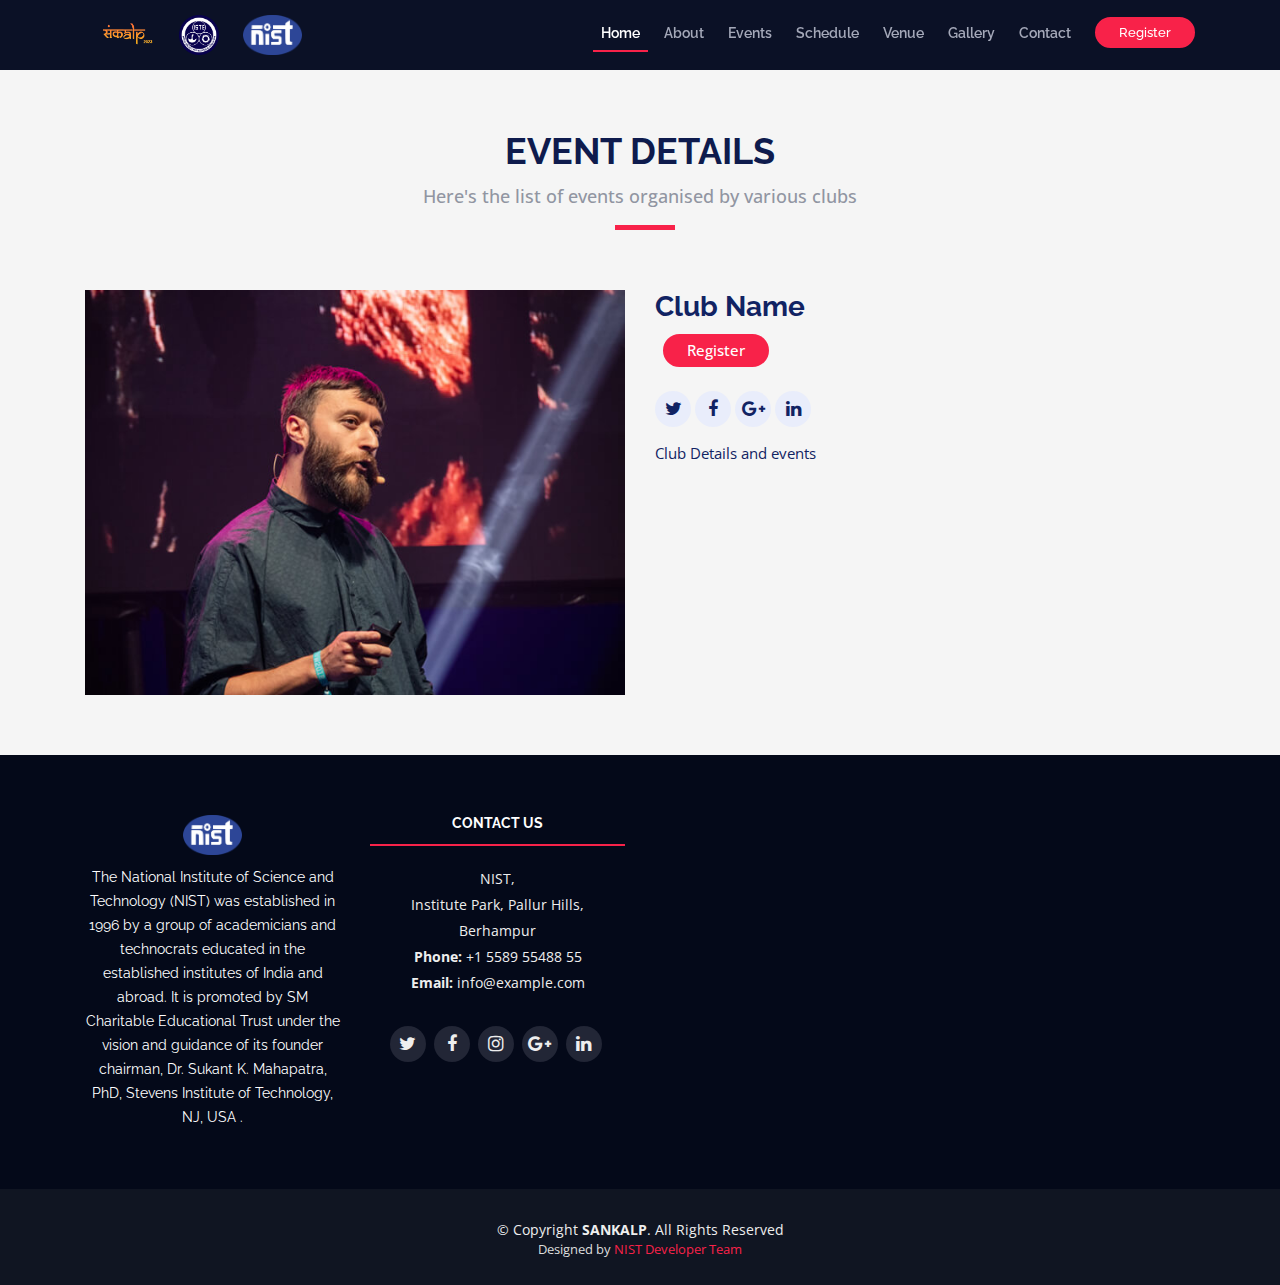
==== event-details.html @ ce823b12 "initial" ====
<!DOCTYPE html>
<html lang="en">

<head>
  <meta charset="utf-8">
  <title>SANKALP 2K23</title>
  <meta content="width=device-width, initial-scale=1.0" name="viewport">
  <meta content="" name="keywords">
  <meta content="" name="description">

  <!-- Favicons -->
  <link href="img/SANKALP.png" rel="icon">
  <link href="img/apple-touch-icon.png" rel="apple-touch-icon">

  <!-- Google Fonts -->
  <link href="https://fonts.googleapis.com/css?family=Open+Sans:300,300i,400,400i,700,700i|Raleway:300,400,500,700,800" rel="stylesheet">

  <!-- Bootstrap CSS File -->
  <link href="lib/bootstrap/css/bootstrap.min.css" rel="stylesheet">

  <!-- Libraries CSS Files -->
  <link href="lib/font-awesome/css/font-awesome.min.css" rel="stylesheet">
  <link href="lib/animate/animate.min.css" rel="stylesheet">
  <link href="lib/venobox/venobox.css" rel="stylesheet">
  <link href="lib/owlcarousel/assets/owl.carousel.min.css" rel="stylesheet">

  <!-- Main Stylesheet File -->
  <link href="css/style.css" rel="stylesheet">

  <!-- =======================================================
    Theme Name: TheEvent
    Theme URL: https://bootstrapmade.com/theevent-conference-event-bootstrap-template/
    Author: BootstrapMade.com
    License: https://bootstrapmade.com/license/
  ======================================================= -->
</head>

<body>

  <!--==========================
    Header
  ============================-->
  <header id="header" class="header-fixed">
    <div class="container">

      <div id="logo" class="pull-left">
        <!-- Uncomment below if you prefer to use a text logo -->
        <!-- <h1><a href="#main">C<span>o</span>nf</a></h1>-->
        <a href="#intro" class="scrollto"><img src="img/SANKALP.png" alt="" title=""></a>
        <a href="#intro" class="scrollto"><img src="img/ISTE.png" alt="" title=""></a>
        <a href="#intro" class="scrollto"><img src="img/logo.png" alt="" title=""></a>
      </div>

      <nav id="nav-menu-container">
        <ul class="nav-menu">
          <li class="menu-active"><a href="index.html">Home</a></li>
          <li><a href="index.html#about">About</a></li>
          <li><a href="event-details.html">Events</a></li>
          <li><a href="index.html#schedule">Schedule</a></li>
          <li><a href="index.html#venue">Venue</a></li>
          <li><a href="index.html#gallery">Gallery</a></li>
          <li><a href="index.html#committee">Contact</a></li>
          <li class="buy-tickets"><a href="index.html#buy-tickets">Register</a></li>
        </ul>
      </nav><!-- #nav-menu-container -->
    </div>
  </header><!-- #header -->

  <main id="main" class="main-page">

    <!--==========================
      Speaker Details Section
    ============================-->
    <section id="speakers-details" class="wow fadeIn">
      <div class="container">
        <div class="section-header">
          <h2>Event Details</h2>
          <p>Here's the list of events organised by various clubs</p>
        </div>

        <div class="row">
          <div class="col-md-6">
            <img src="img/speakers/1.jpg" alt="Speaker 1" class="img-fluid">
          </div>

          <div class="col-md-6">
            <div class="details">
              <h2>Club Name</h2>
              <div class='register'><a href=""></a>Register</a></div><br>
              <div class="social">
                <a href=""><i class="fa fa-twitter"></i></a>
                <a href=""><i class="fa fa-facebook"></i></a>
                <a href=""><i class="fa fa-google-plus"></i></a>
                <a href=""><i class="fa fa-linkedin"></i></a>
              </div>
              <p>Club Details and events</p>
            </div>
          </div>
          
        </div>
      </div>

    </section>

  </main>


  <!--==========================
    Footer
  ============================-->
  <footer id="footer">
    <div class="footer-top text-center">
      <div class="container text-center">
        <div class="row">

          <div class="col-lg-3 col-md-6 footer-info">
            <img src="img/logo.png" alt="TheEvenet">
            <p>The National Institute of Science and Technology (NIST) was established in 1996 by a group of academicians and technocrats educated in the established institutes of India and abroad. It is promoted by SM Charitable Educational Trust under the vision and guidance of its founder chairman, Dr. Sukant K. Mahapatra, PhD, Stevens Institute of Technology, NJ, USA .</p>
          </div>




          <div class="col-lg-3 col-md-6 footer-contact">
            <h4>Contact Us</h4>
            <p>
              NIST, <br>
              Institute Park, Pallur Hills, <br>
              Berhampur<br>
              <strong>Phone:</strong> +1 5589 55488 55<br>
              <strong>Email:</strong> info@example.com<br>
            </p>

            <div class="social-links">
              <a href="#" class="twitter"><i class="fa fa-twitter"></i></a>
              <a href="#" class="facebook"><i class="fa fa-facebook"></i></a>
              <a href="#" class="instagram"><i class="fa fa-instagram"></i></a>
              <a href="#" class="google-plus"><i class="fa fa-google-plus"></i></a>
              <a href="#" class="linkedin"><i class="fa fa-linkedin"></i></a>
            </div>

          </div>

        </div>
      </div>
    </div>

    <div class="container">
      <div class="copyright">
        &copy; Copyright <strong>SANKALP</strong>. All Rights Reserved
      </div>
      <div class="credits">
        <!--
          All the links in the footer should remain intact.
          You can delete the links only if you purchased the pro version.
          Licensing information: https://bootstrapmade.com/license/
          Purchase the pro version with working PHP/AJAX contact form: https://bootstrapmade.com/buy/?theme=TheEvent
        -->
        Designed by <a href="#header">NIST Developer Team</a>
      </div>
    </div>
  </footer><!-- #footer --><!-- #footer -->

  <a href="#" class="back-to-top"><i class="fa fa-angle-up"></i></a>

  <!-- JavaScript Libraries -->
  <script src="lib/jquery/jquery.min.js"></script>
  <script src="lib/jquery/jquery-migrate.min.js"></script>
  <script src="lib/bootstrap/js/bootstrap.bundle.min.js"></script>
  <script src="lib/easing/easing.min.js"></script>
  <script src="lib/superfish/hoverIntent.js"></script>
  <script src="lib/superfish/superfish.min.js"></script>
  <script src="lib/wow/wow.min.js"></script>
  <script src="lib/venobox/venobox.min.js"></script>
  <script src="lib/owlcarousel/owl.carousel.min.js"></script>

  <!-- Contact Form JavaScript File -->
  <script src="contactform/contactform.js"></script>

  <!-- Template Main Javascript File -->
  <script src="js/main.js"></script>
</body>

</html>
---- lib/venobox/venobox.css ----
/* ------ venobox.css --------*/
.vbox-overlay *, .vbox-overlay *:before, .vbox-overlay *:after{
    -webkit-backface-visibility: hidden;
    -webkit-box-sizing:border-box;
    -moz-box-sizing:border-box;
    box-sizing:border-box;
}
.vbox-overlay * { 
    -webkit-backface-visibility: visible;
    backface-visibility: visible;
}
.vbox-overlay{
    display: -webkit-flex;
    display: flex;
    -webkit-flex-direction: column;
    flex-direction: column;
    -webkit-justify-content: center;
    justify-content: center;
    -webkit-align-items: center;
    align-items: center;
    position: fixed;
    left: 0;
    top: 0;
    bottom: 0;
    right: 0;
    z-index: 1040;
    -webkit-transform:translateZ(1000px);
    transform: translateZ(1000px);
    transform-style: preserve-3d;
}

/* ----- navigation ----- */
.vbox-title{
    width: 100%;
    height: 40px;
    float: left;
    text-align: center;
    line-height: 28px;
    font-size: 12px;
    padding: 6px 40px;
    overflow: hidden;
    position: fixed;
    display: none;
    left: 0;
    z-index: 1050;
}
.vbox-close{
    cursor: pointer;
    position: fixed;
    top: 15px;
    right: 15px;
    width: 48px;
    height: 48px;
    display: block;
    background-position:10px center;
    overflow: hidden;
    font-size: 48px;
    line-height: 1;
    text-align: center;
    z-index: 1050;
}
.vbox-num{
    cursor: pointer;
    position: fixed;
    left: 0;
    height: 40px;
    display: block;
    overflow: hidden;
    line-height: 28px;
    font-size: 12px;
    padding: 6px 10px;
    display: none;
    z-index: 1050;
}
/* ----- navigation ARROWS ----- */
.vbox-next, .vbox-prev{
    position: fixed;
    top: 50%;
    margin-top: -15px;
    overflow: hidden;
    cursor: pointer;
    display: block;
    width: 45px;
    height: 45px;
    z-index: 1050;
}
.vbox-next span, .vbox-prev span{
    position: relative;
    width: 20px;
    height: 20px;
    border: 2px solid transparent;
    border-top-color: #B6B6B6;
    border-right-color: #B6B6B6;
    text-indent: -100px;
    position: absolute;
    top: 8px;
    display: block;
}
.vbox-prev{
    left: 15px;
}
.vbox-next{
    right: 30px;
}
.vbox-prev span{
    left: 10px;
    -ms-transform: rotate(-135deg);
    -webkit-transform: rotate(-135deg);
    transform: rotate(-135deg);
}
.vbox-next span{
    -ms-transform: rotate(45deg);
    -webkit-transform: rotate(45deg);
    transform: rotate(45deg);
    right: 10px;
}
/* ------- inline window ------ */
.vbox-inline{
    width: 420px;
    height: 315px;
    height: 70vh;
    padding: 10px;
    background: #fff;
    margin: 0 auto;
    overflow: auto;
    text-align: left;
}
/* ------- Video & iFrames window ------ */
.venoframe{
    max-width: 100%;
    width: 100%;
    border: none;
    width: 100%;
    height: 260px;
    height: 70vh;
}
.venoframe.vbvid{
    height: 260px;
}
@media (min-width: 768px) {
    .venoframe, .vbox-inline{
        width: 90%;
        height: 360px;
        height: 70vh;
    }
    .venoframe.vbvid{
        width: 640px;
        height: 360px;
    }
}
@media (min-width: 992px) {
    .venoframe, .vbox-inline{
        max-width: 1200px;
        width: 80%;
        height: 540px;
        height: 70vh;
    }
    .venoframe.vbvid{
        width: 960px;
        height: 540px;
    }
}
/* 
Please do NOT edit this part! 
or at least read this note: http://i.imgur.com/7C0ws9e.gif
*/
.vbox-open{
    overflow: hidden;
}
.vbox-container{
    position: absolute;
    left: 0;
    right: 0;
    top: 0;
    bottom: 0;
    overflow-x: hidden;
    overflow-y: auto;
    overflow-scrolling: touch;
    -webkit-overflow-scrolling: touch;
    z-index: 20;
    max-height: 100%;

}

.vbox-content{
    text-align: center;
    float: left;
    width: 100%;
    position: relative;
    overflow: hidden;
    padding: 20px 10px;
}
.vbox-container img{
    max-width: 100%;
    height: auto;
}
.figlio{
    max-width: 100%;
    text-align: initial;
    border: 8px solid rgba(255, 255, 255, 0.4);
}
img.figlio{
    -webkit-user-select: none;
-khtml-user-select: none;
-moz-user-select: none;
-o-user-select: none;
user-select: none;
}
.vbox-content.swipe-left{
    margin-left: -200px !important;
}
.vbox-content.swipe-right{
    margin-left: 200px !important;
}
.animated{
    webkit-transition: margin 300ms ease-out;
    transition: margin 300ms ease-out;
}
.animate-in{
    opacity: 1;
}
.animate-out{
    opacity: 0;
}
/* ---------- preloader ----------
 * SPINKIT 
 * http://tobiasahlin.com/spinkit/
-------------------------------- */
.sk-double-bounce,.sk-rotating-plane{width:40px;height:40px;margin:40px auto}.sk-rotating-plane{background-color:#333;-webkit-animation:sk-rotatePlane 1.2s infinite ease-in-out;animation:sk-rotatePlane 1.2s infinite ease-in-out}@-webkit-keyframes sk-rotatePlane{0%{-webkit-transform:perspective(120px) rotateX(0) rotateY(0);transform:perspective(120px) rotateX(0) rotateY(0)}50%{-webkit-transform:perspective(120px) rotateX(-180.1deg) rotateY(0);transform:perspective(120px) rotateX(-180.1deg) rotateY(0)}100%{-webkit-transform:perspective(120px) rotateX(-180deg) rotateY(-179.9deg);transform:perspective(120px) rotateX(-180deg) rotateY(-179.9deg)}}@keyframes sk-rotatePlane{0%{-webkit-transform:perspective(120px) rotateX(0) rotateY(0);transform:perspective(120px) rotateX(0) rotateY(0)}50%{-webkit-transform:perspective(120px) rotateX(-180.1deg) rotateY(0);transform:perspective(120px) rotateX(-180.1deg) rotateY(0)}100%{-webkit-transform:perspective(120px) rotateX(-180deg) rotateY(-179.9deg);transform:perspective(120px) rotateX(-180deg) rotateY(-179.9deg)}}.sk-double-bounce{position:relative}.sk-double-bounce .sk-child{width:100%;height:100%;border-radius:50%;background-color:#333;opacity:.6;position:absolute;top:0;left:0;-webkit-animation:sk-doubleBounce 2s infinite ease-in-out;animation:sk-doubleBounce 2s infinite ease-in-out}.sk-chasing-dots .sk-child,.sk-spinner-pulse,.sk-three-bounce .sk-child{background-color:#333;border-radius:100%}.sk-double-bounce .sk-double-bounce2{-webkit-animation-delay:-1s;animation-delay:-1s}@-webkit-keyframes sk-doubleBounce{0%,100%{-webkit-transform:scale(0);transform:scale(0)}50%{-webkit-transform:scale(1);transform:scale(1)}}@keyframes sk-doubleBounce{0%,100%{-webkit-transform:scale(0);transform:scale(0)}50%{-webkit-transform:scale(1);transform:scale(1)}}.sk-wave{margin:40px auto;width:50px;height:40px;text-align:center;font-size:10px}.sk-wave .sk-rect{background-color:#333;height:100%;width:6px;display:inline-block;-webkit-animation:sk-waveStretchDelay 1.2s infinite ease-in-out;animation:sk-waveStretchDelay 1.2s infinite ease-in-out}.sk-wave .sk-rect1{-webkit-animation-delay:-1.2s;animation-delay:-1.2s}.sk-wave .sk-rect2{-webkit-animation-delay:-1.1s;animation-delay:-1.1s}.sk-wave .sk-rect3{-webkit-animation-delay:-1s;animation-delay:-1s}.sk-wave .sk-rect4{-webkit-animation-delay:-.9s;animation-delay:-.9s}.sk-wave .sk-rect5{-webkit-animation-delay:-.8s;animation-delay:-.8s}@-webkit-keyframes sk-waveStretchDelay{0%,100%,40%{-webkit-transform:scaleY(.4);transform:scaleY(.4)}20%{-webkit-transform:scaleY(1);transform:scaleY(1)}}@keyframes sk-waveStretchDelay{0%,100%,40%{-webkit-transform:scaleY(.4);transform:scaleY(.4)}20%{-webkit-transform:scaleY(1);transform:scaleY(1)}}.sk-wandering-cubes{margin:40px auto;width:40px;height:40px;position:relative}.sk-wandering-cubes .sk-cube{background-color:#333;width:10px;height:10px;position:absolute;top:0;left:0;-webkit-animation:sk-wanderingCube 1.8s ease-in-out -1.8s infinite both;animation:sk-wanderingCube 1.8s ease-in-out -1.8s infinite both}.sk-chasing-dots,.sk-spinner-pulse{width:40px;height:40px;margin:40px auto}.sk-wandering-cubes .sk-cube2{-webkit-animation-delay:-.9s;animation-delay:-.9s}@-webkit-keyframes sk-wanderingCube{0%{-webkit-transform:rotate(0);transform:rotate(0)}25%{-webkit-transform:translateX(30px) rotate(-90deg) scale(.5);transform:translateX(30px) rotate(-90deg) scale(.5)}50%{-webkit-transform:translateX(30px) translateY(30px) rotate(-179deg);transform:translateX(30px) translateY(30px) rotate(-179deg)}50.1%{-webkit-transform:translateX(30px) translateY(30px) rotate(-180deg);transform:translateX(30px) translateY(30px) rotate(-180deg)}75%{-webkit-transform:translateX(0) translateY(30px) rotate(-270deg) scale(.5);transform:translateX(0) translateY(30px) rotate(-270deg) scale(.5)}100%{-webkit-transform:rotate(-360deg);transform:rotate(-360deg)}}@keyframes sk-wanderingCube{0%{-webkit-transform:rotate(0);transform:rotate(0)}25%{-webkit-transform:translateX(30px) rotate(-90deg) scale(.5);transform:translateX(30px) rotate(-90deg) scale(.5)}50%{-webkit-transform:translateX(30px) translateY(30px) rotate(-179deg);transform:translateX(30px) translateY(30px) rotate(-179deg)}50.1%{-webkit-transform:translateX(30px) translateY(30px) rotate(-180deg);transform:translateX(30px) translateY(30px) rotate(-180deg)}75%{-webkit-transform:translateX(0) translateY(30px) rotate(-270deg) scale(.5);transform:translateX(0) translateY(30px) rotate(-270deg) scale(.5)}100%{-webkit-transform:rotate(-360deg);transform:rotate(-360deg)}}.sk-spinner-pulse{-webkit-animation:sk-pulseScaleOut 1s infinite ease-in-out;animation:sk-pulseScaleOut 1s infinite ease-in-out}@-webkit-keyframes sk-pulseScaleOut{0%{-webkit-transform:scale(0);transform:scale(0)}100%{-webkit-transform:scale(1);transform:scale(1);opacity:0}}@keyframes sk-pulseScaleOut{0%{-webkit-transform:scale(0);transform:scale(0)}100%{-webkit-transform:scale(1);transform:scale(1);opacity:0}}.sk-chasing-dots{position:relative;text-align:center;-webkit-animation:sk-chasingDotsRotate 2s infinite linear;animation:sk-chasingDotsRotate 2s infinite linear}.sk-chasing-dots .sk-child{width:60%;height:60%;display:inline-block;position:absolute;top:0;-webkit-animation:sk-chasingDotsBounce 2s infinite ease-in-out;animation:sk-chasingDotsBounce 2s infinite ease-in-out}.sk-chasing-dots .sk-dot2{top:auto;bottom:0;-webkit-animation-delay:-1s;animation-delay:-1s}@-webkit-keyframes sk-chasingDotsRotate{100%{-webkit-transform:rotate(360deg);transform:rotate(360deg)}}@keyframes sk-chasingDotsRotate{100%{-webkit-transform:rotate(360deg);transform:rotate(360deg)}}@-webkit-keyframes sk-chasingDotsBounce{0%,100%{-webkit-transform:scale(0);transform:scale(0)}50%{-webkit-transform:scale(1);transform:scale(1)}}@keyframes sk-chasingDotsBounce{0%,100%{-webkit-transform:scale(0);transform:scale(0)}50%{-webkit-transform:scale(1);transform:scale(1)}}.sk-three-bounce{margin:40px auto;width:80px;text-align:center}.sk-three-bounce .sk-child{width:20px;height:20px;display:inline-block;-webkit-animation:sk-three-bounce 1.4s ease-in-out 0s infinite both;animation:sk-three-bounce 1.4s ease-in-out 0s infinite both}.sk-circle .sk-child:before,.sk-fading-circle .sk-circle:before{display:block;border-radius:100%;content:'';background-color:#333}.sk-three-bounce .sk-bounce1{-webkit-animation-delay:-.32s;animation-delay:-.32s}.sk-three-bounce .sk-bounce2{-webkit-animation-delay:-.16s;animation-delay:-.16s}@-webkit-keyframes sk-three-bounce{0%,100%,80%{-webkit-transform:scale(0);transform:scale(0)}40%{-webkit-transform:scale(1);transform:scale(1)}}@keyframes sk-three-bounce{0%,100%,80%{-webkit-transform:scale(0);transform:scale(0)}40%{-webkit-transform:scale(1);transform:scale(1)}}.sk-circle{margin:40px auto;width:40px;height:40px;position:relative}.sk-circle .sk-child{width:100%;height:100%;position:absolute;left:0;top:0}.sk-circle .sk-child:before{margin:0 auto;width:15%;height:15%;-webkit-animation:sk-circleBounceDelay 1.2s infinite ease-in-out both;animation:sk-circleBounceDelay 1.2s infinite ease-in-out both}.sk-circle .sk-circle2{-webkit-transform:rotate(30deg);-ms-transform:rotate(30deg);transform:rotate(30deg)}.sk-circle .sk-circle3{-webkit-transform:rotate(60deg);-ms-transform:rotate(60deg);transform:rotate(60deg)}.sk-circle .sk-circle4{-webkit-transform:rotate(90deg);-ms-transform:rotate(90deg);transform:rotate(90deg)}.sk-circle .sk-circle5{-webkit-transform:rotate(120deg);-ms-transform:rotate(120deg);transform:rotate(120deg)}.sk-circle .sk-circle6{-webkit-transform:rotate(150deg);-ms-transform:rotate(150deg);transform:rotate(150deg)}.sk-circle .sk-circle7{-webkit-transform:rotate(180deg);-ms-transform:rotate(180deg);transform:rotate(180deg)}.sk-circle .sk-circle8{-webkit-transform:rotate(210deg);-ms-transform:rotate(210deg);transform:rotate(210deg)}.sk-circle .sk-circle9{-webkit-transform:rotate(240deg);-ms-transform:rotate(240deg);transform:rotate(240deg)}.sk-circle .sk-circle10{-webkit-transform:rotate(270deg);-ms-transform:rotate(270deg);transform:rotate(270deg)}.sk-circle .sk-circle11{-webkit-transform:rotate(300deg);-ms-transform:rotate(300deg);transform:rotate(300deg)}.sk-circle .sk-circle12{-webkit-transform:rotate(330deg);-ms-transform:rotate(330deg);transform:rotate(330deg)}.sk-circle .sk-circle2:before{-webkit-animation-delay:-1.1s;animation-delay:-1.1s}.sk-circle .sk-circle3:before{-webkit-animation-delay:-1s;animation-delay:-1s}.sk-circle .sk-circle4:before{-webkit-animation-delay:-.9s;animation-delay:-.9s}.sk-circle .sk-circle5:before{-webkit-animation-delay:-.8s;animation-delay:-.8s}.sk-circle .sk-circle6:before{-webkit-animation-delay:-.7s;animation-delay:-.7s}.sk-circle .sk-circle7:before{-webkit-animation-delay:-.6s;animation-delay:-.6s}.sk-circle .sk-circle8:before{-webkit-animation-delay:-.5s;animation-delay:-.5s}.sk-circle .sk-circle9:before{-webkit-animation-delay:-.4s;animation-delay:-.4s}.sk-circle .sk-circle10:before{-webkit-animation-delay:-.3s;animation-delay:-.3s}.sk-circle .sk-circle11:before{-webkit-animation-delay:-.2s;animation-delay:-.2s}.sk-circle .sk-circle12:before{-webkit-animation-delay:-.1s;animation-delay:-.1s}@-webkit-keyframes sk-circleBounceDelay{0%,100%,80%{-webkit-transform:scale(0);transform:scale(0)}40%{-webkit-transform:scale(1);transform:scale(1)}}@keyframes sk-circleBounceDelay{0%,100%,80%{-webkit-transform:scale(0);transform:scale(0)}40%{-webkit-transform:scale(1);transform:scale(1)}}.sk-cube-grid{width:40px;height:40px;margin:40px auto}.sk-cube-grid .sk-cube{width:33.33%;height:33.33%;background-color:#333;float:left;-webkit-animation:sk-cubeGridScaleDelay 1.3s infinite ease-in-out;animation:sk-cubeGridScaleDelay 1.3s infinite ease-in-out}.sk-cube-grid .sk-cube1{-webkit-animation-delay:.2s;animation-delay:.2s}.sk-cube-grid .sk-cube2{-webkit-animation-delay:.3s;animation-delay:.3s}.sk-cube-grid .sk-cube3{-webkit-animation-delay:.4s;animation-delay:.4s}.sk-cube-grid .sk-cube4{-webkit-animation-delay:.1s;animation-delay:.1s}.sk-cube-grid .sk-cube5{-webkit-animation-delay:.2s;animation-delay:.2s}.sk-cube-grid .sk-cube6{-webkit-animation-delay:.3s;animation-delay:.3s}.sk-cube-grid .sk-cube7{-webkit-animation-delay:0ms;animation-delay:0ms}.sk-cube-grid .sk-cube8{-webkit-animation-delay:.1s;animation-delay:.1s}.sk-cube-grid .sk-cube9{-webkit-animation-delay:.2s;animation-delay:.2s}@-webkit-keyframes sk-cubeGridScaleDelay{0%,100%,70%{-webkit-transform:scale3D(1,1,1);transform:scale3D(1,1,1)}35%{-webkit-transform:scale3D(0,0,1);transform:scale3D(0,0,1)}}@keyframes sk-cubeGridScaleDelay{0%,100%,70%{-webkit-transform:scale3D(1,1,1);transform:scale3D(1,1,1)}35%{-webkit-transform:scale3D(0,0,1);transform:scale3D(0,0,1)}}.sk-fading-circle{margin:40px auto;width:40px;height:40px;position:relative}.sk-fading-circle .sk-circle{width:100%;height:100%;position:absolute;left:0;top:0}.sk-fading-circle .sk-circle:before{margin:0 auto;width:15%;height:15%;-webkit-animation:sk-circleFadeDelay 1.2s infinite ease-in-out both;animation:sk-circleFadeDelay 1.2s infinite ease-in-out both}.sk-fading-circle .sk-circle2{-webkit-transform:rotate(30deg);-ms-transform:rotate(30deg);transform:rotate(30deg)}.sk-fading-circle .sk-circle3{-webkit-transform:rotate(60deg);-ms-transform:rotate(60deg);transform:rotate(60deg)}.sk-fading-circle .sk-circle4{-webkit-transform:rotate(90deg);-ms-transform:rotate(90deg);transform:rotate(90deg)}.sk-fading-circle .sk-circle5{-webkit-transform:rotate(120deg);-ms-transform:rotate(120deg);transform:rotate(120deg)}.sk-fading-circle .sk-circle6{-webkit-transform:rotate(150deg);-ms-transform:rotate(150deg);transform:rotate(150deg)}.sk-fading-circle .sk-circle7{-webkit-transform:rotate(180deg);-ms-transform:rotate(180deg);transform:rotate(180deg)}.sk-fading-circle .sk-circle8{-webkit-transform:rotate(210deg);-ms-transform:rotate(210deg);transform:rotate(210deg)}.sk-fading-circle .sk-circle9{-webkit-transform:rotate(240deg);-ms-transform:rotate(240deg);transform:rotate(240deg)}.sk-fading-circle .sk-circle10{-webkit-transform:rotate(270deg);-ms-transform:rotate(270deg);transform:rotate(270deg)}.sk-fading-circle .sk-circle11{-webkit-transform:rotate(300deg);-ms-transform:rotate(300deg);transform:rotate(300deg)}.sk-fading-circle .sk-circle12{-webkit-transform:rotate(330deg);-ms-transform:rotate(330deg);transform:rotate(330deg)}.sk-fading-circle .sk-circle2:before{-webkit-animation-delay:-1.1s;animation-delay:-1.1s}.sk-fading-circle .sk-circle3:before{-webkit-animation-delay:-1s;animation-delay:-1s}.sk-fading-circle .sk-circle4:before{-webkit-animation-delay:-.9s;animation-delay:-.9s}.sk-fading-circle .sk-circle5:before{-webkit-animation-delay:-.8s;animation-delay:-.8s}.sk-fading-circle .sk-circle6:before{-webkit-animation-delay:-.7s;animation-delay:-.7s}.sk-fading-circle .sk-circle7:before{-webkit-animation-delay:-.6s;animation-delay:-.6s}.sk-fading-circle .sk-circle8:before{-webkit-animation-delay:-.5s;animation-delay:-.5s}.sk-fading-circle .sk-circle9:before{-webkit-animation-delay:-.4s;animation-delay:-.4s}.sk-fading-circle .sk-circle10:before{-webkit-animation-delay:-.3s;animation-delay:-.3s}.sk-fading-circle .sk-circle11:before{-webkit-animation-delay:-.2s;animation-delay:-.2s}.sk-fading-circle .sk-circle12:before{-webkit-animation-delay:-.1s;animation-delay:-.1s}@-webkit-keyframes sk-circleFadeDelay{0%,100%,39%{opacity:0}40%{opacity:1}}@keyframes sk-circleFadeDelay{0%,100%,39%{opacity:0}40%{opacity:1}}.sk-folding-cube{margin:40px auto;width:40px;height:40px;position:relative;-webkit-transform:rotateZ(45deg);transform:rotateZ(45deg)}.sk-folding-cube .sk-cube{float:left;width:50%;height:50%;position:relative;-webkit-transform:scale(1.1);-ms-transform:scale(1.1);transform:scale(1.1)}.sk-folding-cube .sk-cube:before{content:'';position:absolute;top:0;left:0;width:100%;height:100%;background-color:#333;-webkit-animation:sk-foldCubeAngle 2.4s infinite linear both;animation:sk-foldCubeAngle 2.4s infinite linear both;-webkit-transform-origin:100% 100%;-ms-transform-origin:100% 100%;transform-origin:100% 100%}.sk-folding-cube .sk-cube2{-webkit-transform:scale(1.1) rotateZ(90deg);transform:scale(1.1) rotateZ(90deg)}.sk-folding-cube .sk-cube3{-webkit-transform:scale(1.1) rotateZ(180deg);transform:scale(1.1) rotateZ(180deg)}.sk-folding-cube .sk-cube4{-webkit-transform:scale(1.1) rotateZ(270deg);transform:scale(1.1) rotateZ(270deg)}.sk-folding-cube .sk-cube2:before{-webkit-animation-delay:.3s;animation-delay:.3s}.sk-folding-cube .sk-cube3:before{-webkit-animation-delay:.6s;animation-delay:.6s}.sk-folding-cube .sk-cube4:before{-webkit-animation-delay:.9s;animation-delay:.9s}@-webkit-keyframes sk-foldCubeAngle{0%,10%{-webkit-transform:perspective(140px) rotateX(-180deg);transform:perspective(140px) rotateX(-180deg);opacity:0}25%,75%{-webkit-transform:perspective(140px) rotateX(0);transform:perspective(140px) rotateX(0);opacity:1}100%,90%{-webkit-transform:perspective(140px) rotateY(180deg);transform:perspective(140px) rotateY(180deg);opacity:0}}@keyframes sk-foldCubeAngle{0%,10%{-webkit-transform:perspective(140px) rotateX(-180deg);transform:perspective(140px) rotateX(-180deg);opacity:0}25%,75%{-webkit-transform:perspective(140px) rotateX(0);transform:perspective(140px) rotateX(0);opacity:1}100%,90%{-webkit-transform:perspective(140px) rotateY(180deg);transform:perspective(140px) rotateY(180deg);opacity:0}}
---- css/style.css ----
/*
  Theme Name: TheEvent
  Theme URL: https://bootstrapmade.com/theevent-conference-event-bootstrap-template/
  Author: BootstrapMade.com
  License: https://bootstrapmade.com/license/
*/

/*--------------------------------------------------------------
# General
--------------------------------------------------------------*/
.title {
  
  background: -webkit-linear-gradient(yellow, red);
  -webkit-background-clip: text;
  -webkit-text-fill-color: transparent;
}

*{
  scroll-behavior: smooth;
}
body {
  background: whitesmoke;
  color: #1e1f24;
  font-family: "Open Sans", sans-serif;
}

a {
  color: #f82249;
  transition: 0.5s;
}

a:hover,
a:active,
a:focus {
  color: #f8234a;
  outline: none;
  text-decoration: none;
}

p {
  padding: 0;
  margin: 0 0 30px 0;
}

h1,
h2,
h3,
h4,
h5,
h6 {
  font-family: "Raleway", sans-serif;
  font-weight: 400;
  margin: 0 0 20px 0;
  padding: 0;
  color: #0e1b4d;
}

.main-page {
  margin-top: 70px;
}

.wow {
  visibility: hidden;
}

/* Prelaoder */

#preloader {
  position: fixed;
  left: 0;
  top: 0;
  z-index: 999;
  width: 100%;
  height: 100%;
  overflow: visible;
  background: url("../img/sankalplogo.png") no-repeat center center;
}

/* Back to top button */

.back-to-top {
  position: fixed;
  display: none;
  background: #f82249;
  color: #fff;
  width: 40px;
  height: 40px;
  text-align: center;
  border-radius: 50px;
  right: 15px;
  bottom: 15px;
  transition: background 0.5s ease-in-out;
}

.back-to-top i {
  font-size: 24px;
  padding-top: 6px;
}

.back-to-top:focus {
  background: #e0072f;
  color: #fff;
  outline: none;
}

.back-to-top:hover {
  background: #e0072f;
  color: #fff;
}

/* Sections Header
--------------------------------*/

.section-header {
  margin-bottom: 60px;
  position: relative;
  padding-bottom: 20px;
}

.section-header::before {
  content: '';
  position: absolute;
  display: block;
  width: 60px;
  height: 5px;
  background: #f82249;
  bottom: 0;
  left: calc(50% - 25px);
}

.section-header h2 {
  font-size: 36px;
  text-transform: uppercase;
  text-align: center;
  font-weight: 700;
  margin-bottom: 10px;
}

.section-header p {
  text-align: center;
  padding: 0;
  margin: 0;
  font-size: 18px;
  font-weight: 500;
  color: #9195a2;
}

.section-with-bg {
  background-color: #f6f7fd;
}

/*--------------------------------------------------------------
# Header
--------------------------------------------------------------*/

#header {
  height: 90px;
  padding: 25px 0;
  position: fixed;
  left: 0;
  top: 0;
  right: 0;
  transition: all 0.5s;
  z-index: 997;
}

#header.header-scrolled,
#header.header-fixed {
  background: rgba(6, 12, 34, 0.98);
  height: 70px;
  padding: 15px 0;
  transition: all 0.5s;
}

#header #logo h1 {
  font-size: 36px;
  margin: 0;
  padding: 6px 0;
  line-height: 1;
  font-family: "Raleway", sans-serif;
  font-weight: 700;
  letter-spacing: 3px;
  text-transform: uppercase;
}

#header #logo h1 span {
  color: #c6f822;
}

#header #logo h1 a,
#header #logo h1 a:hover {
  color: #fff;
}

#header #logo img {
  padding: 0;
  margin: 0;
  max-height: 40px;
}
#header #logo #san {
  padding: 0;
  margin: 0;
  max-height: 70px;
}

.container #logo a {
  padding: 10px;
}

/*--------------------------------------------------------------
# Navigation Menu
--------------------------------------------------------------*/

/* Nav Menu Essentials */

.nav-menu,
.nav-menu * {
  margin: 0;
  padding: 0;
  list-style: none;
}

.nav-menu ul {
  position: absolute;
  display: none;
  top: 100%;
  left: 0;
  z-index: 99;
}

.nav-menu li {
  position: relative;
  white-space: nowrap;
}

.nav-menu > li {
  float: left;
}

.nav-menu li:hover > ul,
.nav-menu li.sfHover > ul {
  display: block;
}

.nav-menu ul ul {
  top: 0;
  left: 100%;
}

.nav-menu ul li {
  min-width: 180px;
}

/* Nav Menu Arrows */

.sf-arrows .sf-with-ul {
  padding-right: 30px;
}

.sf-arrows .sf-with-ul:after {
  content: "\f107";
  position: absolute;
  right: 15px;
  font-family: FontAwesome;
  font-style: normal;
  font-weight: normal;
}

.sf-arrows ul .sf-with-ul:after {
  content: "\f105";
}

/* Nav Meu Container */

#nav-menu-container {
  float: right;
  margin: 0;
}

/* Nav Meu Styling */

.nav-menu a {
  padding: 8px;
  text-decoration: none;
  display: inline-block;
  color: rgba(202, 206, 221, 0.8);
  font-family: "Raleway", sans-serif;
  font-weight: 600;
  font-size: 14px;
  outline: none;
}

.nav-menu .menu-active a,
.nav-menu a:hover {
  color: #fff;
}

.nav-menu > li {
  margin-left: 8px;
}

.nav-menu > li > a:before {
  content: "";
  position: absolute;
  width: 0;
  height: 2px;
  bottom: 0;
  left: 0;
  background-color: #f82249;
  visibility: hidden;
  transition: all 0.3s ease-in-out 0s;
}

.nav-menu a:hover:before,
.nav-menu li:hover > a:before,
.nav-menu .menu-active > a:before {
  visibility: visible;
  width: 100%;
}

.nav-menu li.buy-tickets a {
  color: #fff;
  background: #f82249;
  padding: 7px 22px;
  border-radius: 50px;
  border: 2px solid #f82249;
  transition: all ease-in-out 0.3s;
  font-weight: 500;
  margin-left: 8px;
  margin-top: 2px;
  line-height: 1;
  font-size: 13px;
}

.nav-menu li.buy-tickets a:hover {
  background: none;
}

.nav-menu li.buy-tickets:hover a:before,
.nav-menu li.buy-tickets.menu-active a:before {
  visibility: hidden;
}

.register {
  width: fit-content;
  color: #fff;
  background: #f82249;
  padding: 7px 22px;
  border-radius: 50px;
  border: 2px solid #f82249;
  transition: all ease-in-out 0.3s;
  font-weight: 500;
  margin-left: 8px;
  margin-top: 2px;
  line-height: 1;
  font-size: 15px;
}

.register a {
  font-weight: 500;
}

.register:hover {
  background: none;
  color: #000;
}

.register:before,
.register:before {
  visibility: hidden;
}


.nav-menu ul {
  margin: 4px 0 0 0;
  padding: 10px;
  box-shadow: 0px 0px 30px rgba(127, 137, 161, 0.25);
  background: #fff;
  border-radius: 3px;
}

.nav-menu ul li {
  transition: 0.3s;
}

.nav-menu ul li a {
  padding: 10px;
  color: #060c22;
  transition: 0.3s;
  display: block;
  font-size: 13px;
  text-transform: none;
  border-radius: 3px;
}

.nav-menu ul li:hover > a {
  background: #f82249;
  color: #fff;
}

.nav-menu ul ul {
  margin: 0;
}

/* Mobile Nav Toggle */

#mobile-nav-toggle {
  position: fixed;
  right: 0;
  top: 0;
  z-index: 999;
  margin: 15px 15px 0 0;
  border: 0;
  background: none;
  font-size: 24px;
  display: none;
  transition: all 0.4s;
  outline: none;
  cursor: pointer;
}

#mobile-nav-toggle i {
  color: #fff;
}

/* Mobile Nav Styling */

#mobile-nav {
  position: fixed;
  top: 0;
  padding-top: 18px;
  bottom: 0;
  z-index: 998;
  background: rgba(6, 12, 34, 0.9);
  left: -260px;
  width: 260px;
  overflow-y: auto;
  transition: 0.4s;
}

#mobile-nav ul {
  padding: 0;
  margin: 0;
  list-style: none;
}

#mobile-nav ul li {
  position: relative;
}

#mobile-nav ul li a {
  color: #fff;
  font-size: 17px;
  overflow: hidden;
  padding: 10px 22px 10px 15px;
  position: relative;
  text-decoration: none;
  width: 100%;
  display: block;
  outline: none;
}

#mobile-nav ul li a:hover {
  color: #f82249;
}

#mobile-nav ul li li {
  padding-left: 30px;
}

#mobile-nav ul .menu-has-children i {
  position: absolute;
  right: 0;
  z-index: 99;
  padding: 15px;
  cursor: pointer;
  color: #fff;
}

#mobile-nav ul .menu-has-children i.fa-chevron-up {
  color: #f82249;
}

#mobile-nav ul .menu-item-active {
  color: #f82249;
}

#mobile-body-overly {
  width: 100%;
  height: 100%;
  z-index: 997;
  top: 0;
  left: 0;
  position: fixed;
  background: rgba(6, 12, 34, 0.8);
  display: none;
}

/* Mobile Nav body classes */

body.mobile-nav-active {
  overflow: hidden;
}

body.mobile-nav-active #mobile-nav {
  left: 0;
}

body.mobile-nav-active #mobile-nav-toggle {
  color: #fff;
}

/*--------------------------------------------------------------
# Intro Section
--------------------------------------------------------------*/

#intro {
  width: 100%;
  height: 100vh;
  background: url(../img/intro-bg.jpg) top center;
  background-size: cover;
  overflow: hidden;
  position: relative;
}

#intro:before {
  content: "";
  background: rgba(6, 12, 34, 0.8);
  position: absolute;
  bottom: 0;
  top: 0;
  left: 0;
  right: 0;
}

#intro .intro-container {
  position: absolute;
  bottom: 0;
  left: 0;
  top: 90px;
  right: 0;
  display: -webkit-box;
  display: -ms-flexbox;
  display: flex;
  -webkit-box-pack: center;
  -ms-flex-pack: center;
  justify-content: center;
  -webkit-box-align: center;
  -ms-flex-align: center;
  align-items: center;
  -webkit-box-orient: vertical;
  -webkit-box-direction: normal;
  -ms-flex-direction: column;
  flex-direction: column;
  text-align: center;
  padding: 0 15px;
}

#intro h1 {
  color: #fff;
  font-family: "Raleway", sans-serif;
  font-size: 56px;
  font-weight: 600;
  text-transform: uppercase;
}

#intro h1 span {
  color: #f82249;
}

#intro p {
  color: #ebebeb;
  font-weight: 700;
  font-size: 20px;
}

#intro .play-btn {
  width: 94px;
  height: 94px;
  background: radial-gradient(#f82249 50%, rgba(101, 111, 150, 0.15) 52%);
  border-radius: 50%;
  display: block;
  position: relative;
  overflow: hidden;
}

#intro .play-btn::after {
  content: '';
  position: absolute;
  left: 50%;
  top: 50%;
  -webkit-transform: translateX(-40%) translateY(-50%);
  transform: translateX(-40%) translateY(-50%);
  width: 0;
  height: 0;
  border-top: 10px solid transparent;
  border-bottom: 10px solid transparent;
  border-left: 15px solid #fff;
  z-index: 100;
  transition: all 400ms cubic-bezier(0.55, 0.055, 0.675, 0.19);
}

#intro .play-btn:before {
  content: '';
  position: absolute;
  width: 120px;
  height: 120px;
  -webkit-animation-delay: 0s;
  animation-delay: 0s;
  -webkit-animation: pulsate-btn 2s;
  animation: pulsate-btn 2s;
  -webkit-animation-direction: forwards;
  animation-direction: forwards;
  -webkit-animation-iteration-count: infinite;
  animation-iteration-count: infinite;
  -webkit-animation-timing-function: steps;
  animation-timing-function: steps;
  opacity: 1;
  border-radius: 50%;
  border: 2px solid rgba(163, 163, 163, 0.4);
  top: -15%;
  left: -15%;
  background: rgba(198, 16, 0, 0);
}

#intro .play-btn:hover::after {
  border-left: 15px solid #f82249;
  -webkit-transform: scale(20);
  transform: scale(20);
}

#intro .play-btn:hover::before {
  content: '';
  position: absolute;
  left: 50%;
  top: 50%;
  -webkit-transform: translateX(-40%) translateY(-50%);
  transform: translateX(-40%) translateY(-50%);
  width: 0;
  height: 0;
  border: none;
  border-top: 10px solid transparent;
  border-bottom: 10px solid transparent;
  border-left: 15px solid #fff;
  z-index: 200;
  -webkit-animation: none;
  animation: none;
  border-radius: 0;
}

#intro .about-btn {
  font-family: "Raleway", sans-serif;
  font-weight: 500;
  font-size: 14px;
  letter-spacing: 1px;
  display: inline-block;
  padding: 12px 32px;
  border-radius: 50px;
  transition: 0.5s;
  line-height: 1;
  margin: 10px;
  color: #fff;
  -webkit-animation-delay: 0.8s;
  animation-delay: 0.8s;
  border: 2px solid #f82249;
}

#intro .about-btn:hover {
  background: #f82249;
  color: #fff;
}

@-webkit-keyframes pulsate-btn {
  0% {
    -webkit-transform: scale(0.6, 0.6);
    transform: scale(0.6, 0.6);
    opacity: 1;
  }

  100% {
    -webkit-transform: scale(1, 1);
    transform: scale(1, 1);
    opacity: 0;
  }
}

@keyframes pulsate-btn {
  0% {
    -webkit-transform: scale(0.6, 0.6);
    transform: scale(0.6, 0.6);
    opacity: 1;
  }

  100% {
    -webkit-transform: scale(1, 1);
    transform: scale(1, 1);
    opacity: 0;
  }
}

/*--------------------------------------------------------------
# About Section
--------------------------------------------------------------*/

#about {
  background: url("../img/about-bg.jpg");
  background-size: cover;
  overflow: hidden;
  position: relative;
  color: #fff;
  padding: 60px 0 40px 0;
}

#about:before {
  content: "";
  background: rgba(13, 20, 41, 0.8);
  position: absolute;
  bottom: 0;
  top: 0;
  left: 0;
  right: 0;
}

#about h2 {
  font-size: 36px;
  font-weight: bold;
  margin-bottom: 10px;
  color: #fff;
}

#about h3 {
  font-size: 18px;
  font-weight: bold;
  text-transform: uppercase;
  margin-bottom: 10px;
  color: #fff;
}

#about p {
  font-size: 14px;
  margin-bottom: 20px;
  color: #fff;
}

/*--------------------------------------------------------------
# Speakers Section
--------------------------------------------------------------*/

#speakers {
  padding: 60px 0 30px 0;
}

#speakers .speaker {
  position: relative;
  overflow: hidden;
  margin-bottom: 30px;
}

#speakers .speaker .details {
  background: rgba(6, 12, 34, 0.76);
  position: absolute;
  left: 0;
  bottom: -30px;
  right: 0;
  text-align: center;
  padding-top: 10px;
  transition: all 300ms cubic-bezier(0.645, 0.045, 0.355, 1);
}

#speakers .speaker .details h3 {
  color: #fff;
  font-size: 22px;
  font-weight: 600;
  margin-bottom: 5px;
}

#speakers .speaker .details p {
  color: #fff;
  font-size: 15px;
  margin-bottom: 10px;
  font-style: italic;
}

#speakers .speaker .details .social {
  height: 30px;
}

#speakers .speaker .details a {
  color: #fff;
}

#speakers .speaker .details a:hover {
  color: #f82249;
}

#speakers .speaker:hover .details {
  bottom: 0;
}

#speakers-details {
  padding: 60px 0;
}

#speakers-details .details h2 {
  color: #112363;
  font-size: 28px;
  font-weight: 700;
  margin-bottom: 10px;
}

#speakers-details .details .social {
  margin-bottom: 15px;
}

#speakers-details .details .social a {
  background: #e9edfb;
  color: #112363;
  line-height: 1;
  display: inline-block;
  text-align: center;
  border-radius: 50%;
  width: 36px;
  height: 36px;
  padding-top: 9px;
}

#speakers-details .details .social a:hover {
  background: #f82249;
  color: #fff;
}

#speakers-details .details .social a i {
  font-size: 18px;
}

#speakers-details .details p {
  color: #112363;
  font-size: 15px;
  margin-bottom: 10px;
}

/*--------------------------------------------------------------
# Schedule Section
--------------------------------------------------------------*/

#schedule {
  padding: 60px 0 60px 0;
}

#schedule .nav-tabs {
  text-align: center;
  margin: auto;
  display: block;
  border-bottom: 0;
  margin-bottom: 30px;
}

#schedule .nav-tabs li {
  display: inline-block;
  margin-bottom: 0;
}

#schedule .nav-tabs a {
  border: none;
  border-radius: 50px;
  font-weight: 600;
  background-color: #0e1b4d;
  color: #fff;
  padding: 10px 100px;
}

#schedule .nav-tabs a.active {
  background-color: #f82249;
  color: #fff;
}

#schedule .sub-heading {
  text-align: center;
  font-size: 18px;
  font-style: italic;
  margin: 0 auto 30px auto;
}

#schedule .tab-pane {
  transition: ease-in-out .2s;
}

#schedule .schedule-item {
  border-bottom: 1px solid #cad4f6;
  padding-top: 15px;
  padding-bottom: 15px;
  transition: background-color ease-in-out 0.3s;
}

#schedule .schedule-item:hover {
  background-color: #fff;
}

#schedule .schedule-item time {
  padding-bottom: 5px;
  display: inline-block;
}

#schedule .schedule-item .speaker {
  width: 60px;
  height: 60px;
  overflow: hidden;
  border-radius: 50%;
  float: left;
  margin: 0 10px 10px 0;
}

#schedule .schedule-item .speaker img {
  height: 100%;
  -webkit-transform: translateX(-50%);
  transform: translateX(-50%);
  margin-left: 50%;
  transition: all ease-in-out 0.3s;
}

#schedule .schedule-item h4 {
  font-size: 18px;
  font-weight: 600;
  margin-bottom: 5px;
}

#schedule .schedule-item h4 span {
  font-style: italic;
  color: #19328e;
  font-weight: normal;
  font-size: 16px;
}

#schedule .schedule-item p {
  font-style: italic;
  color: #152b79;
  margin-bottom: 0;
}

/*--------------------------------------------------------------
# Venue Section
--------------------------------------------------------------*/

#venue {
  padding: 60px 0;
}

#venue .container-fluid {
  margin-bottom: 3px;
}

#venue .venue-map iframe {
  width: 100%;
  height: 100%;
  min-height: 300px;
}

#venue .venue-info {
  background: url("../img/venue-info-bg.jpg") top center no-repeat;
  background-size: cover;
  position: relative;
  padding-top: 60px;
  padding-bottom: 60px;
}

#venue .venue-info:before {
  content: "";
  background: rgba(13, 20, 41, 0.8);
  position: absolute;
  bottom: 0;
  top: 0;
  left: 0;
  right: 0;
}

#venue .venue-info h3 {
  font-size: 36px;
  font-weight: 700;
  color: #fff;
}

#venue .venue-info p {
  color: #fff;
  margin-bottom: 0;
}

#venue .venue-gallery-container {
  padding-right: 12px;
}

#venue .venue-gallery {
  overflow: hidden;
  border-right: 3px solid #fff;
  border-bottom: 3px solid #fff;
}

#venue .venue-gallery img {
  transition: all ease-in-out 0.4s;
}

#venue .venue-gallery:hover img {
  -webkit-transform: scale(1.1);
  transform: scale(1.1);
}

/*--------------------------------------------------------------
# committee Section
--------------------------------------------------------------*/

#committee {
  padding: 60px 0;
}

#committee .hotel {
  border: 1px solid #e0e5fa;
  background: #fff;
  margin-bottom: 30px;
}

#committee .hotel:hover .hotel-img img {
  -webkit-transform: scale(1.1);
  transform: scale(1.1);
}

#committee .hotel-img {
  overflow: hidden;
  margin-bottom: 15px;
}

#committee .hotel-img img {
  transition: 0.3s ease-in-out;
}

#committee h3 {
  font-weight: 600;
  font-size: 20px;
  margin-bottom: 5px;
  padding: 0 20px;
}

#committee a {
  color: #152b79;
}

#committee a:hover {
  color: #f82249;
}

#committee .stars {
  padding: 0 20px;
  margin-bottom: 5px;
}

#committee .stars i {
  color: #ffc31d;
}

#committee p {
  padding: 0 20px;
  margin-bottom: 20px;
  color: #060c22;
  font-style: italic;
  font-size: 15px;
}

/*--------------------------------------------------------------
# Gallery Section
--------------------------------------------------------------*/

#gallery {
  padding: 60px;
  overflow: hidden;
}

#gallery .owl-nav,
#gallery .owl-dots {
  margin-top: 25px;
  text-align: center;
}

#gallery .owl-item {
  border-left: 2px solid #fff;
  border-right: 2px solid #fff;
}

#gallery .owl-dot {
  display: inline-block;
  margin: 0 5px;
  width: 12px;
  height: 12px;
  border-radius: 50%;
  background-color: #ddd;
}

#gallery .owl-dot.active {
  background-color: #f82249;
}

#gallery .gallery-carousel .owl-stage-outer {
  overflow: visible;
}

#gallery .gallery-carousel .center {
  border: 6px solid #f82249;
  margin: -10px;
  box-sizing: content-box;
  padding: 4px;
  background: #fff;
  z-index: 1;
}

/*--------------------------------------------------------------
# supporters Section
--------------------------------------------------------------*/

#supporters {
  padding: 60px 0;
}

#supporters .supporters-wrap {
  border-top: 1px solid #e0e5fa;
  border-left: 1px solid #e0e5fa;
  margin-bottom: 30px;
}

#supporters .supporter-logo {
  padding: 30px;
  display: -webkit-box;
  display: -ms-flexbox;
  display: flex;
  -webkit-box-pack: center;
  -ms-flex-pack: center;
  justify-content: center;
  -webkit-box-align: center;
  -ms-flex-align: center;
  align-items: center;
  border-right: 1px solid #e0e5fa;
  border-bottom: 1px solid #e0e5fa;
  overflow: hidden;
  background: rgba(255, 255, 255, 0.5);
  height: 160px;
}

#supporters .supporter-logo:hover img {
  -webkit-transform: scale(1.2);
  transform: scale(1.2);
}

#supporters img {
  transition: all 0.4s ease-in-out;
}

/*--------------------------------------------------------------
# F.A.Q Section
--------------------------------------------------------------*/

#faq {
  padding: 60px 0;
}

#faq #faq-list {
  padding: 0;
  list-style: none;
}

#faq #faq-list li {
  border-bottom: 1px solid #ddd;
}

#faq #faq-list a {
  padding: 18px 0;
  display: block;
  position: relative;
  font-family: "Raleway", sans-serif;
  font-size: 16px;
  line-height: 24px;
  font-weight: 600;
  padding-right: 20px;
}

#faq #faq-list i {
  font-size: 24px;
  position: absolute;
  right: 0;
  top: 16px;
}

#faq #faq-list p {
  margin-bottom: 20px;
}

#faq #faq-list a.collapse {
  color: #f82249;
}

#faq #faq-list a.collapsed {
  color: #000;
}

#faq #faq-list a.collapsed i::before {
  content: "\f055" !important;
}

/*--------------------------------------------------------------
# Subscribe Section
--------------------------------------------------------------*/

#subscribe {
  padding: 60px;
  background: url(../img/subscribe-bg.jpg) center center no-repeat;
  background-size: cover;
  overflow: hidden;
  position: relative;
}

#subscribe:before {
  content: "";
  background: rgba(6, 12, 34, 0.6);
  position: absolute;
  bottom: 0;
  top: 0;
  left: 0;
  right: 0;
}

#subscribe .section-header h2,
#subscribe p {
  color: #fff;
}

#subscribe input {
  background: #fff;
  color: #060c22;
  border: 0;
  outline: none;
  margin: 0;
  padding: 9px 20px;
  border-radius: 50px;
  font-size: 14px;
}

#subscribe button {
  border: 0;
  padding: 9px 25px;
  cursor: pointer;
  background: #f82249;
  color: #fff;
  transition: all 0.3s ease;
  outline: none;
  font-size: 14px;
  border-radius: 50px;
}

#subscribe button:hover {
  background: #e0072f;
}

/*--------------------------------------------------------------
# Buy Tickets Section
--------------------------------------------------------------*/

#buy-tickets {
  padding: 60px 0;
}

#buy-tickets .card {
  border: none;
  border-radius: 5px;
  transition: all  0.3s ease-in-out;
  box-shadow: 0 10px 25px 0 rgba(6, 12, 34, 0.1);
}

#buy-tickets .card:hover {
  box-shadow: 0 10px 35px 0 rgba(6, 12, 34, 0.2);
}

#buy-tickets .card hr {
  margin: 25px 0;
}

#buy-tickets .card .card-title {
  margin: 10px 0;
  font-size: 14px;
  letter-spacing: 1px;
  font-weight: bold;
}

#buy-tickets .card .card-price {
  font-size: 48px;
  margin: 0;
}

#buy-tickets .card ul li {
  margin-bottom: 20px;
}

#buy-tickets .card .text-muted {
  opacity: 0.7;
}

#buy-tickets .card .btn {
  font-size: 15px;
  border-radius: 50px;
  padding: 10px 40px;
  transition: all 0.2s;
  background-color: #f82249;
  border: 0;
  color: #fff;
}

#buy-tickets .card .btn:hover {
  background-color: #e0072f;
}

#buy-tickets #buy-ticket-modal input,
#buy-tickets #buy-ticket-modal select {
  border-radius: 0;
}

#buy-tickets #buy-ticket-modal .btn {
  font-size: 15px;
  border-radius: 50px;
  padding: 10px 40px;
  transition: all 0.2s;
  background-color: #f82249;
  border: 0;
  color: #fff;
}

#buy-tickets #buy-ticket-modal .btn:hover {
  background-color: #e0072f;
}

/*--------------------------------------------------------------
# Contact Section
--------------------------------------------------------------*/

#contact {
  padding: 60px 0;
}

#contact .contact-info {
  margin-bottom: 20px;
  text-align: center;
}

#contact .contact-info i {
  font-size: 48px;
  display: inline-block;
  margin-bottom: 10px;
  color: #f82249;
}

#contact .contact-info address,
#contact .contact-info p {
  margin-bottom: 0;
  color: #112363;
}

#contact .contact-info h3 {
  font-size: 18px;
  margin-bottom: 15px;
  font-weight: bold;
  text-transform: uppercase;
  color: #112363;
}

#contact .contact-info a {
  color: #4869df;
}

#contact .contact-info a:hover {
  color: #f82249;
}

#contact .contact-address,
#contact .contact-phone,
#contact .contact-email {
  margin-bottom: 20px;
}

#contact .form #sendmessage {
  color: #f82249;
  border: 1px solid #f82249;
  display: none;
  text-align: center;
  padding: 15px;
  font-weight: 600;
  margin-bottom: 15px;
}

#contact .form #errormessage {
  color: red;
  display: none;
  border: 1px solid red;
  text-align: center;
  padding: 15px;
  font-weight: 600;
  margin-bottom: 15px;
}

#contact .form #sendmessage.show,
#contact .form #errormessage.show,
#contact .form .show {
  display: block;
}

#contact .form .validation {
  color: red;
  display: none;
  margin: 0 0 20px;
  font-weight: 400;
  font-size: 13px;
}

#contact .form input,
#contact .form textarea {
  padding: 10px 14px;
  border-radius: 0;
  box-shadow: none;
  font-size: 15px;
}

#contact .form button[type="submit"] {
  background: #f82249;
  border: 0;
  padding: 10px 40px;
  color: #fff;
  transition: 0.4s;
  border-radius: 50px;
  cursor: pointer;
}

#contact .form button[type="submit"]:hover {
  background: #e0072f;
}

/*--------------------------------------------------------------
# Footer
--------------------------------------------------------------*/

#footer {
  background: #101522;
  padding: 0 0 25px 0;
  color: #eee;
  font-size: 14px;
}

#footer .footer-top {
  background: #040919;
  padding: 60px 0 30px 0;
}

#footer .footer-top .footer-info {
  margin-bottom: 30px;
}

#footer .footer-top .footer-info h3 {
  font-size: 26px;
  margin: 0 0 20px 0;
  padding: 2px 0 2px 0;
  line-height: 1;
  font-family: "Raleway", sans-serif;
  font-weight: 700;
  color: #fff;
}

#footer .footer-top .footer-info img {
  height: 40px;
  margin-bottom: 10px;
}

#footer .footer-top .footer-info p {
  font-size: 14px;
  line-height: 24px;
  margin-bottom: 0;
  font-family: "Raleway", sans-serif;
  color: #fff;
}

#footer .footer-top .social-links a {
  font-size: 18px;
  display: inline-block;
  background: #222636;
  color: #eee;
  line-height: 1;
  padding: 8px 0;
  margin-right: 4px;
  border-radius: 50%;
  text-align: center;
  width: 36px;
  height: 36px;
  transition: 0.3s;
}

#footer .footer-top .social-links a:hover {
  background: #f82249;
  color: #fff;
}

#footer .footer-top h4 {
  font-size: 14px;
  font-weight: bold;
  color: #fff;
  text-transform: uppercase;
  position: relative;
  padding-bottom: 12px;
  border-bottom: 2px solid #f82249;
}

#footer .footer-top .footer-links {
  margin-bottom: 30px;
}

#footer .footer-top .footer-links ul {
  list-style: none;
  padding: 0;
  margin: 0;
}

#footer .footer-top .footer-links ul i {
  padding-right: 5px;
  color: #f82249;
  font-size: 18px;
}

#footer .footer-top .footer-links ul li {
  border-bottom: 1px solid #262c44;
  padding: 10px 0;
}

#footer .footer-top .footer-links ul li:first-child {
  padding-top: 0;
}

#footer .footer-top .footer-links ul a {
  color: #eee;
}

#footer .footer-top .footer-links ul a:hover {
  color: #f82249;
}

#footer .footer-top .footer-contact {
  margin-bottom: 30px;
}

#footer .footer-top .footer-contact p {
  line-height: 26px;
}

#footer .footer-top .footer-newsletter {
  margin-bottom: 30px;
}

#footer .footer-top .footer-newsletter input[type="email"] {
  border: 0;
  padding: 6px 8px;
  width: 65%;
}

#footer .footer-top .footer-newsletter input[type="submit"] {
  background: #f82249;
  border: 0;
  width: 35%;
  padding: 6px 0;
  text-align: center;
  color: #fff;
  transition: 0.3s;
  cursor: pointer;
}

#footer .footer-top .footer-newsletter input[type="submit"]:hover {
  background: #e0072f;
}

#footer .copyright {
  text-align: center;
  padding-top: 30px;
}

#footer .credits {
  text-align: center;
  font-size: 13px;
  color: #ddd;
}

/*--------------------------------------------------------------
# Responsive Media Queries
--------------------------------------------------------------*/

@media (min-width: 767px) {
  #subscribe input {
    min-width: 400px;
  }
}

@media (min-width: 768px) {
  #contact .contact-address,
  #contact .contact-phone,
  #contact .contact-email {
    padding: 20px 0;
  }

  #contact .contact-phone {
    border-left: 1px solid #ddd;
    border-right: 1px solid #ddd;
  }
}

@media (min-width: 991px) {
  #schedule .sub-heading {
    width: 75%;
  }
}

@media (min-width: 1024px) {
  #intro {
    background-attachment: fixed;
  }

  #about {
    background-attachment: fixed;
  }

  #subscribe {
    background-attachment: fixed;
  }
}

@media (max-width: 1199px) {
  #header .container {
    max-width: 100%;
  }

  .nav-menu a {
    padding: 8px 4px;
  }
}

@media (max-width: 991px) {
  #header {
    background: rgba(6, 12, 34, 0.98);
    height: 70px;
    padding: 15px 0;
    transition: all 0.5s;
  }

  #nav-menu-container {
    display: none;
  }

  #mobile-nav-toggle {
    display: inline;
  }

  #intro .intro-container {
    top: 70px;
  }

  #intro h1 {
    font-size: 34px;
  }

  #intro p {
    font-size: 16px;
  }

  #schedule .nav-tabs a {
    padding: 8px 60px;
  }
}

@media (max-width: 768px) {
  .back-to-top {
    bottom: 15px;
  }

  #faq #faq-list a {
    font-size: 18px;
  }

  #faq #faq-list i {
    top: 13px;
  }
}

@media (max-width: 767px) {
  #schedule .nav-tabs a {
    padding: 8px 50px;
  }
}

@media (max-width: 574px) {
  #venue .venue-info h3 {
    font-size: 24px;
  }
}

@media (max-width: 480px) {
  #schedule .nav-tabs a {
    padding: 8px 30px;
  }
}

@media (max-width: 460px) {
  #subscribe button {
    margin-top: 10px;
  }
}
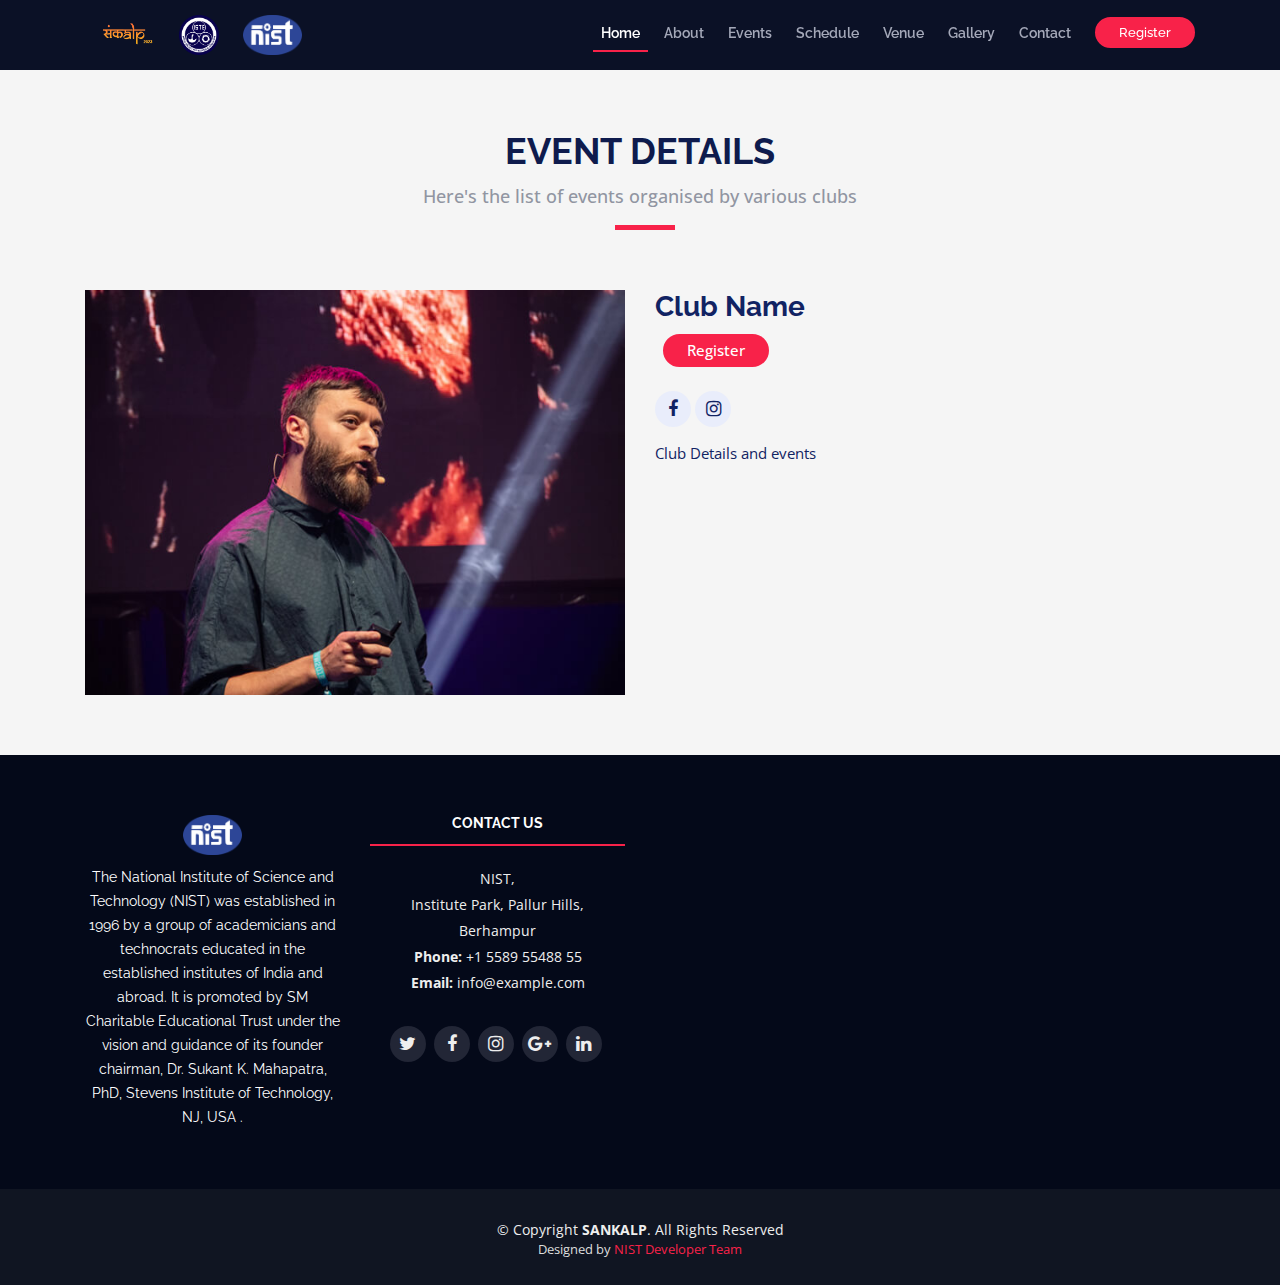
==== commit 475d0f83: "Merge pull request #1 from SaunakRath/main" ====
--- a/event-details.html
+++ b/event-details.html
@@ -88,10 +88,8 @@
               <h2>Club Name</h2>
               <div class='register'><a href=""></a>Register</a></div><br>
               <div class="social">
-                <a href=""><i class="fa fa-twitter"></i></a>
                 <a href=""><i class="fa fa-facebook"></i></a>
-                <a href=""><i class="fa fa-google-plus"></i></a>
-                <a href=""><i class="fa fa-linkedin"></i></a>
+                <a href=""><i class="fa fa-instagram"></i></a>
               </div>
               <p>Club Details and events</p>
             </div>
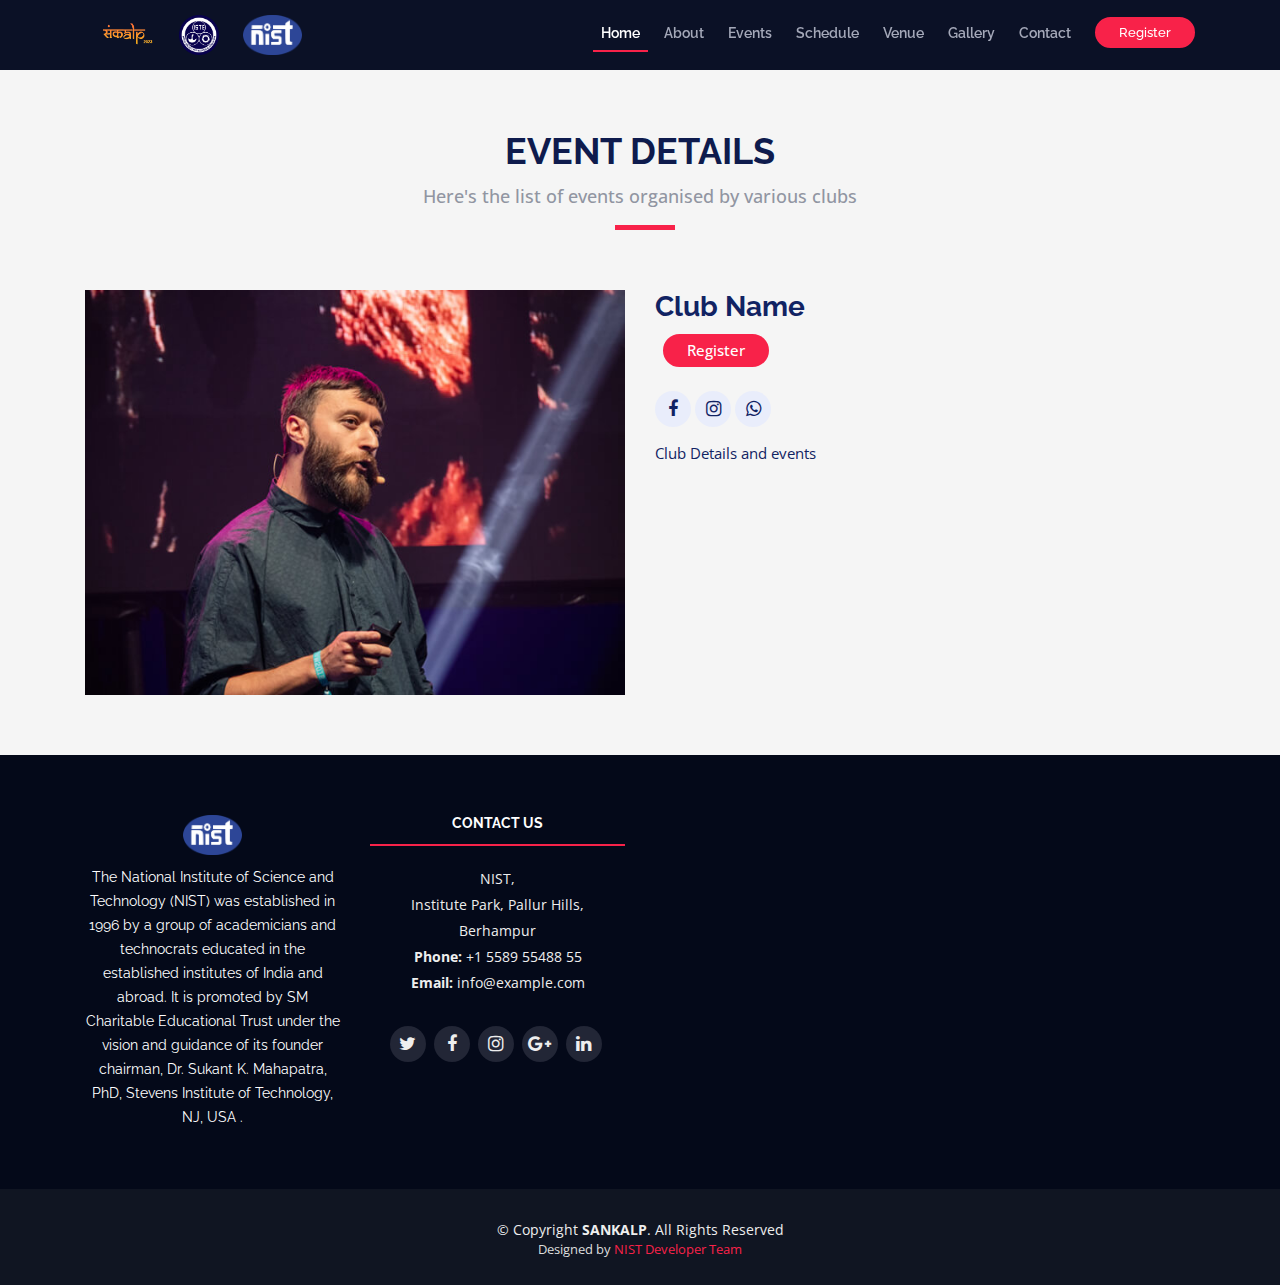
==== commit e5b32e56: "third commit by saunak" ====
--- a/event-details.html
+++ b/event-details.html
@@ -90,6 +90,7 @@
               <div class="social">
                 <a href=""><i class="fa fa-facebook"></i></a>
                 <a href=""><i class="fa fa-instagram"></i></a>
+                <a href=""><i class="fa fa-whatsapp"></i></a>
               </div>
               <p>Club Details and events</p>
             </div>
